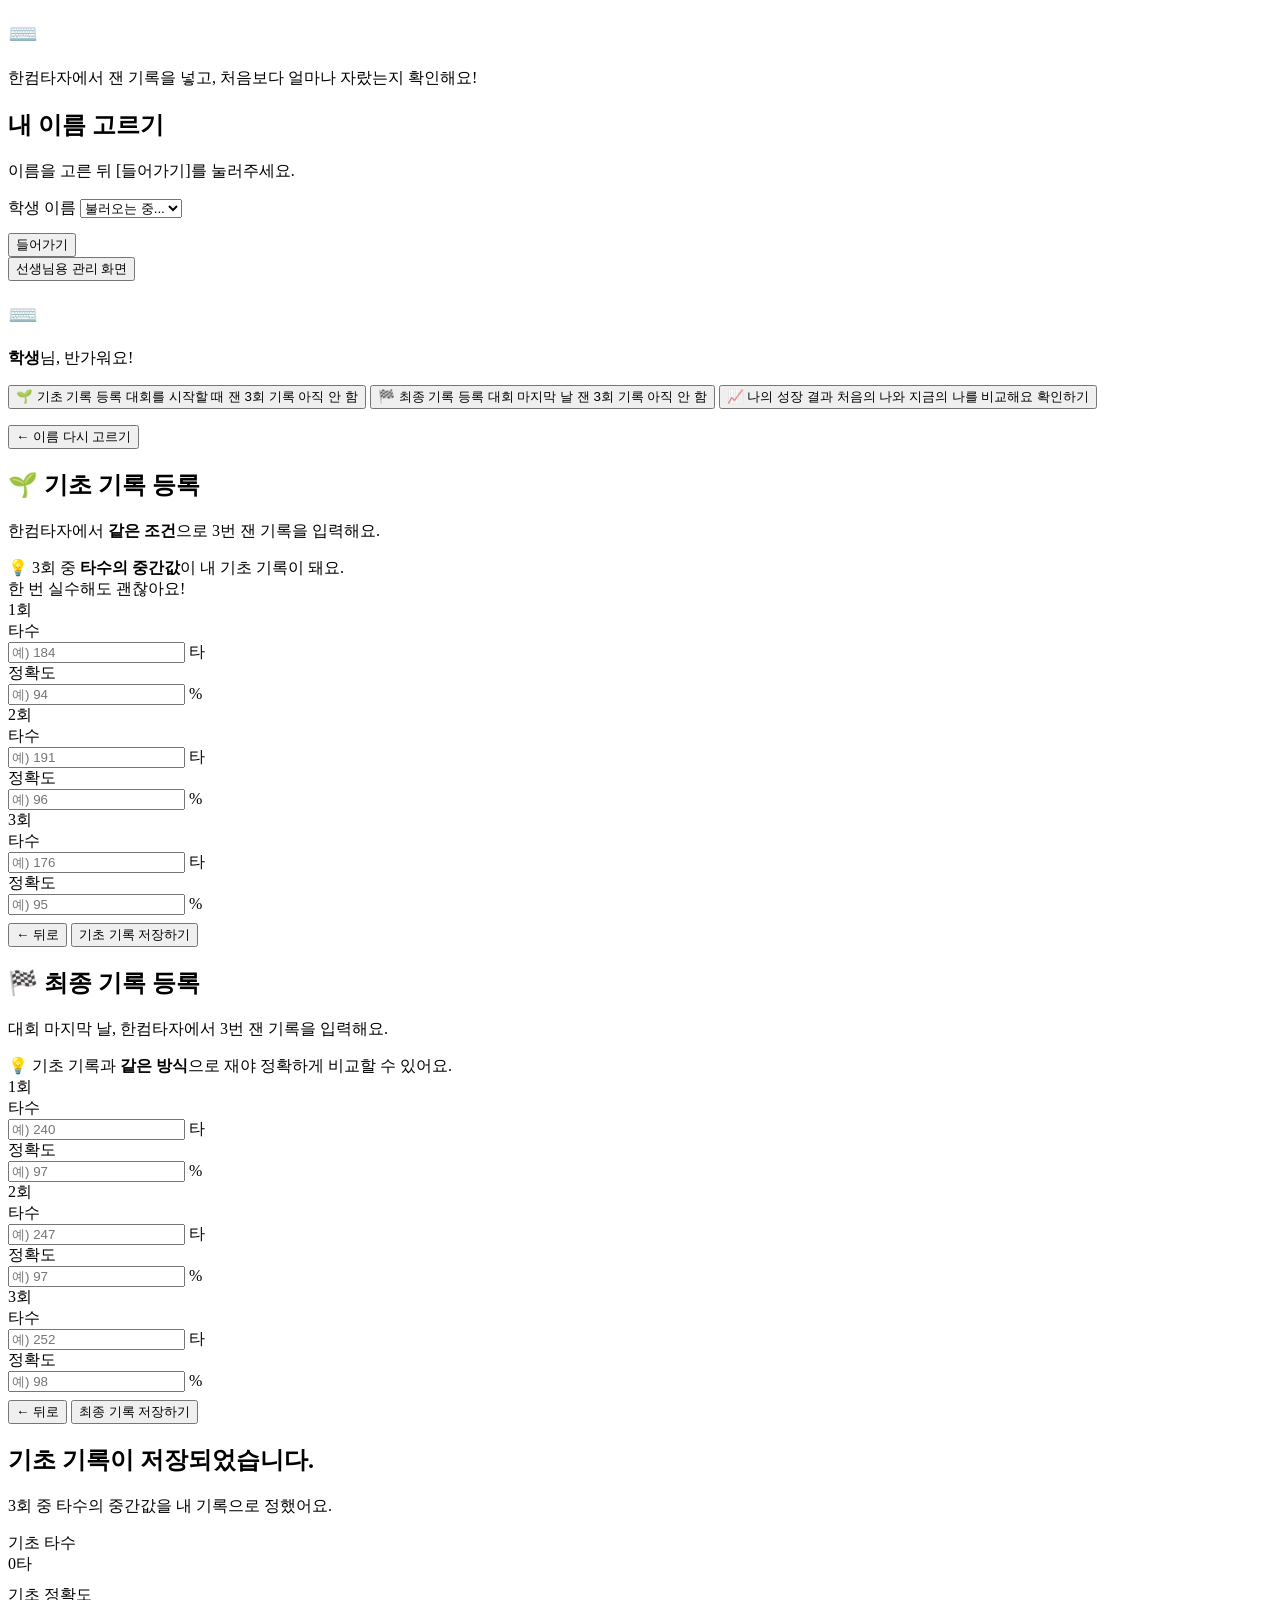
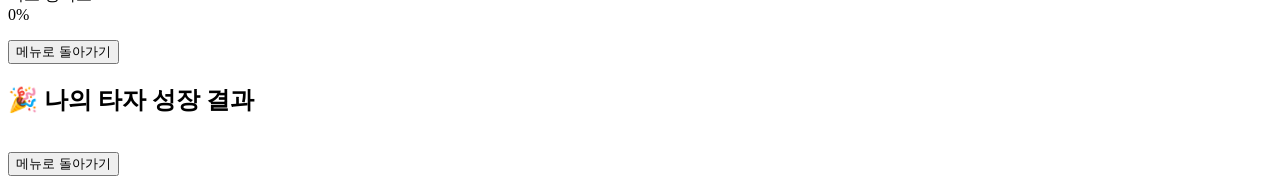
==== typing-growth-contest/index.html @ 7d42e411 "타자 성장대회 웹앱 추가 (Apps Script + Google Sheets) 한컴타자에서 측정한 타수/정확도를 입력받아 기초 기록과 최종 기록의 성장 정도를 계산하는 초등학생용 " ====
<!DOCTYPE html>
<html lang="ko">
<head>
  <base target="_top">
  <meta charset="utf-8">
  <?!= include('style'); ?>
</head>
<body>

<div class="wrap" id="mainWrap">

  <!-- ===================== 학생: 첫 화면 ===================== -->
  <section id="view-home" class="view active">
    <header class="app-header">
      <h1>⌨️ <?= appTitle ?></h1>
      <p>한컴타자에서 잰 기록을 넣고, 처음보다 얼마나 자랐는지 확인해요!</p>
    </header>

    <div class="card">
      <h2>내 이름 고르기</h2>
      <p class="desc">이름을 고른 뒤 [들어가기]를 눌러주세요.</p>

      <label for="studentSelect">학생 이름</label>
      <select id="studentSelect">
        <option value="">불러오는 중...</option>
      </select>

      <div style="height:14px"></div>
      <button class="btn" id="enterBtn">들어가기</button>
    </div>

    <div class="footer-link">
      <button id="goAdminBtn">선생님용 관리 화면</button>
    </div>
  </section>

  <!-- ===================== 학생: 메뉴 ===================== -->
  <section id="view-menu" class="view">
    <header class="app-header">
      <h1>⌨️ <?= appTitle ?></h1>
      <p><b id="menuName">학생</b>님, 반가워요!</p>
    </header>

    <div class="menu-list">
      <button class="menu-item" id="menuBase">
        <span class="emoji">🌱</span>
        <span class="texts">
          <span class="title">기초 기록 등록</span>
          <span class="sub">대회를 시작할 때 잰 3회 기록</span>
        </span>
        <span class="badge todo" id="baseBadge">아직 안 함</span>
      </button>

      <button class="menu-item" id="menuFinal">
        <span class="emoji">🏁</span>
        <span class="texts">
          <span class="title">최종 기록 등록</span>
          <span class="sub">대회 마지막 날 잰 3회 기록</span>
        </span>
        <span class="badge todo" id="finalBadge">아직 안 함</span>
      </button>

      <button class="menu-item" id="menuResult">
        <span class="emoji">📈</span>
        <span class="texts">
          <span class="title">나의 성장 결과</span>
          <span class="sub">처음의 나와 지금의 나를 비교해요</span>
        </span>
        <span class="badge wait" id="resultBadge">확인하기</span>
      </button>
    </div>

    <div style="height:16px"></div>
    <button class="btn ghost" id="menuBackBtn">← 이름 다시 고르기</button>
  </section>

  <!-- ===================== 학생: 기초 기록 등록 ===================== -->
  <section id="view-base" class="view">
    <div class="card">
      <h2>🌱 기초 기록 등록</h2>
      <p class="desc">한컴타자에서 <b>같은 조건</b>으로 3번 잰 기록을 입력해요.</p>

      <div class="hint">
        💡 3회 중 <b>타수의 중간값</b>이 내 기초 기록이 돼요.<br>
        한 번 실수해도 괜찮아요!
      </div>

      <div class="trial">
        <div class="trial-title">1회</div>
        <div class="fields">
          <div class="field">
            <label for="b1s">타수</label>
            <div class="input-unit">
              <input type="text" id="b1s" inputmode="numeric" pattern="[0-9]*" placeholder="예) 184" autocomplete="off">
              <span class="unit">타</span>
            </div>
          </div>
          <div class="field">
            <label for="b1a">정확도</label>
            <div class="input-unit">
              <input type="text" id="b1a" inputmode="decimal" placeholder="예) 94" autocomplete="off">
              <span class="unit">%</span>
            </div>
          </div>
        </div>
      </div>

      <div class="trial">
        <div class="trial-title">2회</div>
        <div class="fields">
          <div class="field">
            <label for="b2s">타수</label>
            <div class="input-unit">
              <input type="text" id="b2s" inputmode="numeric" pattern="[0-9]*" placeholder="예) 191" autocomplete="off">
              <span class="unit">타</span>
            </div>
          </div>
          <div class="field">
            <label for="b2a">정확도</label>
            <div class="input-unit">
              <input type="text" id="b2a" inputmode="decimal" placeholder="예) 96" autocomplete="off">
              <span class="unit">%</span>
            </div>
          </div>
        </div>
      </div>

      <div class="trial">
        <div class="trial-title">3회</div>
        <div class="fields">
          <div class="field">
            <label for="b3s">타수</label>
            <div class="input-unit">
              <input type="text" id="b3s" inputmode="numeric" pattern="[0-9]*" placeholder="예) 176" autocomplete="off">
              <span class="unit">타</span>
            </div>
          </div>
          <div class="field">
            <label for="b3a">정확도</label>
            <div class="input-unit">
              <input type="text" id="b3a" inputmode="decimal" placeholder="예) 95" autocomplete="off">
              <span class="unit">%</span>
            </div>
          </div>
        </div>
      </div>

      <div style="height:8px"></div>
      <div class="btn-row">
        <button class="btn ghost" data-back="menu">← 뒤로</button>
        <button class="btn green" id="saveBaseBtn">기초 기록 저장하기</button>
      </div>
    </div>
  </section>

  <!-- ===================== 학생: 최종 기록 등록 ===================== -->
  <section id="view-final" class="view">
    <div class="card">
      <h2>🏁 최종 기록 등록</h2>
      <p class="desc">대회 마지막 날, 한컴타자에서 3번 잰 기록을 입력해요.</p>

      <div class="hint">
        💡 기초 기록과 <b>같은 방식</b>으로 재야 정확하게 비교할 수 있어요.
      </div>

      <div class="trial">
        <div class="trial-title">1회</div>
        <div class="fields">
          <div class="field">
            <label for="f1s">타수</label>
            <div class="input-unit">
              <input type="text" id="f1s" inputmode="numeric" pattern="[0-9]*" placeholder="예) 240" autocomplete="off">
              <span class="unit">타</span>
            </div>
          </div>
          <div class="field">
            <label for="f1a">정확도</label>
            <div class="input-unit">
              <input type="text" id="f1a" inputmode="decimal" placeholder="예) 97" autocomplete="off">
              <span class="unit">%</span>
            </div>
          </div>
        </div>
      </div>

      <div class="trial">
        <div class="trial-title">2회</div>
        <div class="fields">
          <div class="field">
            <label for="f2s">타수</label>
            <div class="input-unit">
              <input type="text" id="f2s" inputmode="numeric" pattern="[0-9]*" placeholder="예) 247" autocomplete="off">
              <span class="unit">타</span>
            </div>
          </div>
          <div class="field">
            <label for="f2a">정확도</label>
            <div class="input-unit">
              <input type="text" id="f2a" inputmode="decimal" placeholder="예) 97" autocomplete="off">
              <span class="unit">%</span>
            </div>
          </div>
        </div>
      </div>

      <div class="trial">
        <div class="trial-title">3회</div>
        <div class="fields">
          <div class="field">
            <label for="f3s">타수</label>
            <div class="input-unit">
              <input type="text" id="f3s" inputmode="numeric" pattern="[0-9]*" placeholder="예) 252" autocomplete="off">
              <span class="unit">타</span>
            </div>
          </div>
          <div class="field">
            <label for="f3a">정확도</label>
            <div class="input-unit">
              <input type="text" id="f3a" inputmode="decimal" placeholder="예) 98" autocomplete="off">
              <span class="unit">%</span>
            </div>
          </div>
        </div>
      </div>

      <div style="height:8px"></div>
      <div class="btn-row">
        <button class="btn ghost" data-back="menu">← 뒤로</button>
        <button class="btn violet" id="saveFinalBtn">최종 기록 저장하기</button>
      </div>
    </div>
  </section>

  <!-- ===================== 학생: 저장 완료 ===================== -->
  <section id="view-saved" class="view">
    <div class="card">
      <h2 id="savedTitle">기초 기록이 저장되었습니다.</h2>
      <p class="desc" id="savedDesc">3회 중 타수의 중간값을 내 기록으로 정했어요.</p>

      <div class="saved-box">
        <div class="mid" id="savedStrokesLabel">기초 타수</div>
        <div class="big"><span id="savedStrokes">0</span>타</div>
        <div style="height:10px"></div>
        <div class="mid" id="savedAccuracyLabel">기초 정확도</div>
        <div class="big"><span id="savedAccuracy">0</span>%</div>
      </div>

      <div style="height:16px"></div>
      <div class="btn-row">
        <button class="btn ghost" data-back="menu">메뉴로 돌아가기</button>
      </div>
    </div>
  </section>

  <!-- ===================== 학생: 성장 결과 ===================== -->
  <section id="view-result" class="view">
    <div class="card" id="resultCard">
      <div class="result-head">
        <h2 id="resultTitle">🎉 나의 타자 성장 결과</h2>
      </div>

      <div id="resultBody" hidden>
        <div class="compare">
          <div class="box base">
            <div class="label">처음 기록</div>
            <div class="value"><span id="rBaseStrokes">0</span>타</div>
            <div class="sub">정확도 <span id="rBaseAccuracy">0</span>%</div>
          </div>
          <div class="arrow">➡️</div>
          <div class="box final">
            <div class="label">최종 기록</div>
            <div class="value"><span id="rFinalStrokes">0</span>타</div>
            <div class="sub">정확도 <span id="rFinalAccuracy">0</span>%</div>
          </div>
        </div>

        <div class="stat-grid">
          <div class="stat">
            <div class="stat-label">🚀 타수 성장</div>
            <div class="stat-value" id="rIncrease">+0타</div>
          </div>
          <div class="stat">
            <div class="stat-label">📈 향상률</div>
            <div class="stat-value" id="rRate">0%</div>
          </div>
          <div class="stat">
            <div class="stat-label">🎯 정확도 변화</div>
            <div class="stat-value" id="rAccDelta">+0%p</div>
          </div>
        </div>

        <div class="score-box">
          <div class="score-label">🌱 성장점수</div>
          <div class="score-value"><span id="rTotal">0</span>점</div>
          <div class="score-detail" id="rScoreDetail"></div>
        </div>

        <div class="cheer" id="rCheer"></div>
      </div>

      <div id="resultEmpty" hidden>
        <div class="hint" id="resultEmptyMsg"></div>
      </div>

      <div style="height:16px"></div>
      <button class="btn ghost" data-back="menu">메뉴로 돌아가기</button>
    </div>
  </section>

  <!-- ===================== 교사 관리 화면 ===================== -->
  <?!= include('admin'); ?>

</div>

<!-- 로딩 화면 -->
<div class="overlay" id="overlay" hidden>
  <div class="spinner"></div>
  <div class="msg" id="overlayMsg">불러오는 중이에요...</div>
</div>

<!-- 안내 메시지 -->
<div class="toast" id="toast"></div>

<?!= include('script'); ?>
<?!= include('adminScript'); ?>

</body>
</html>
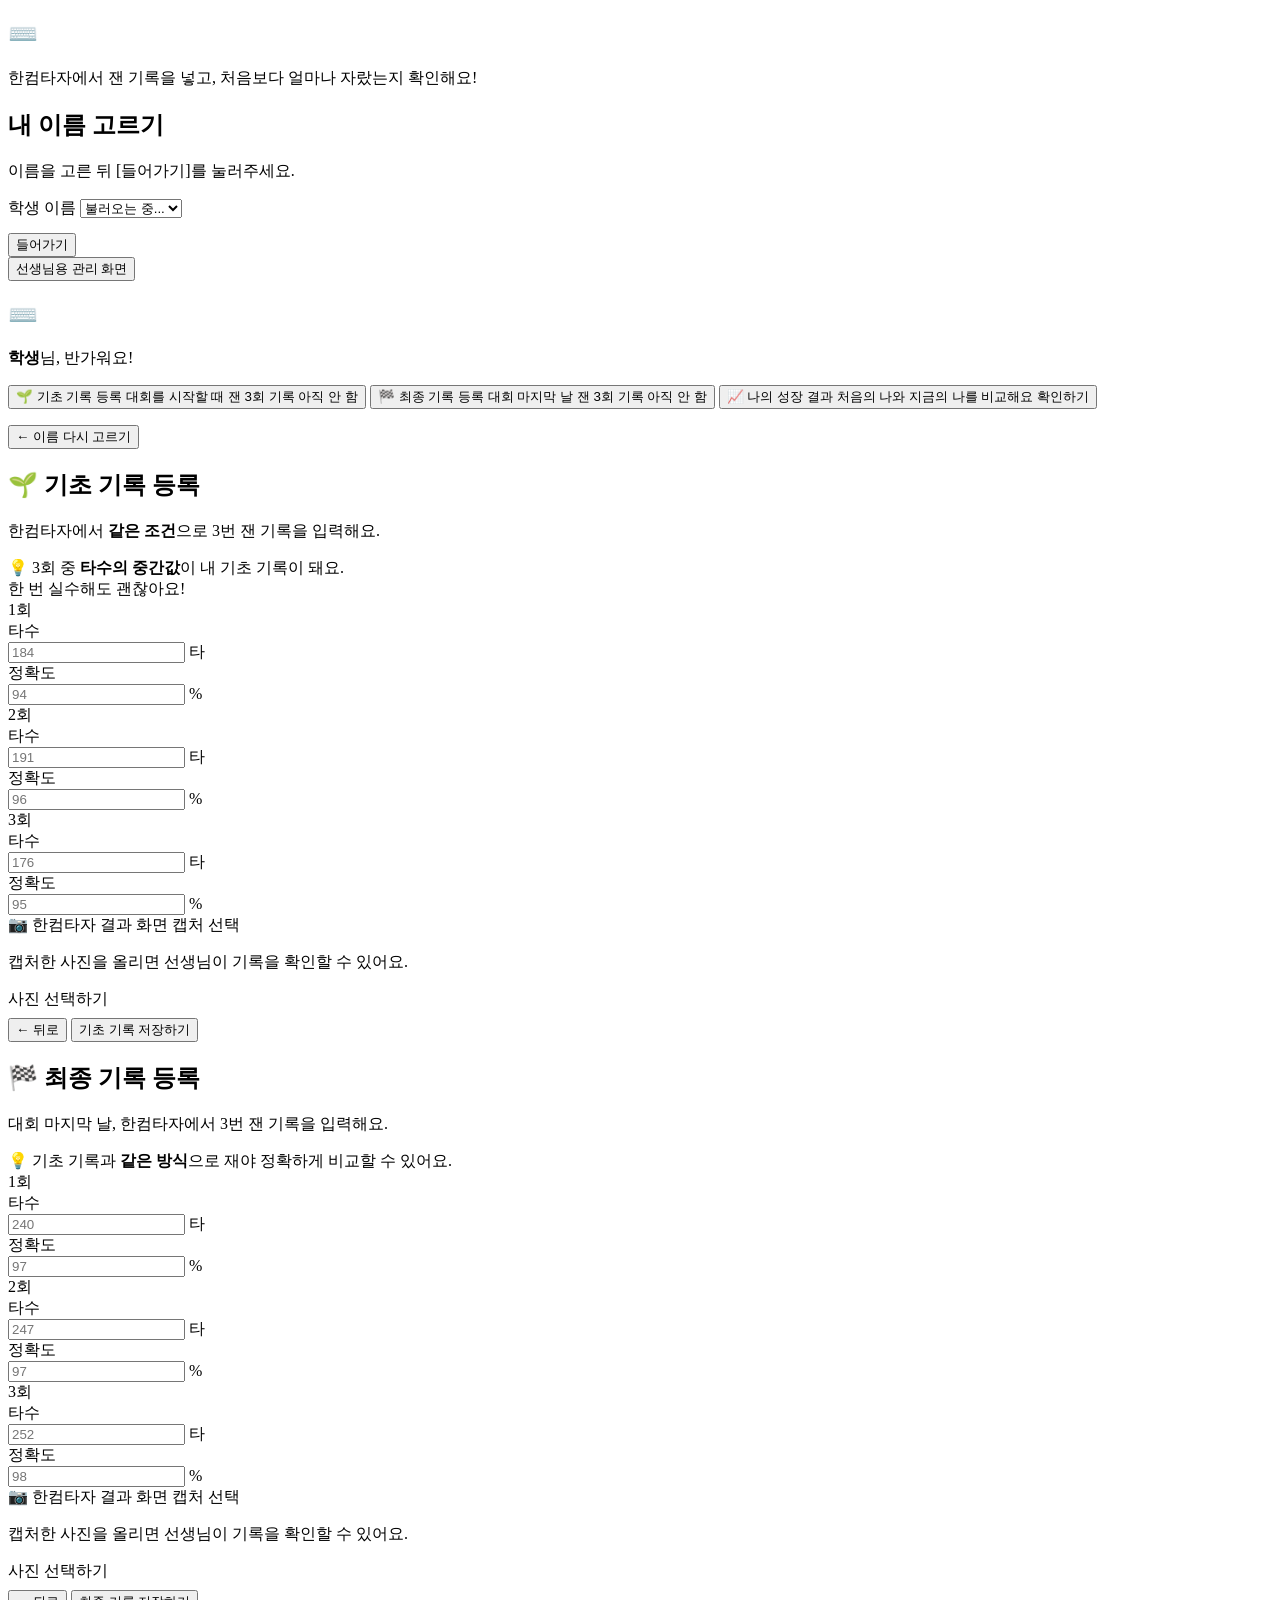
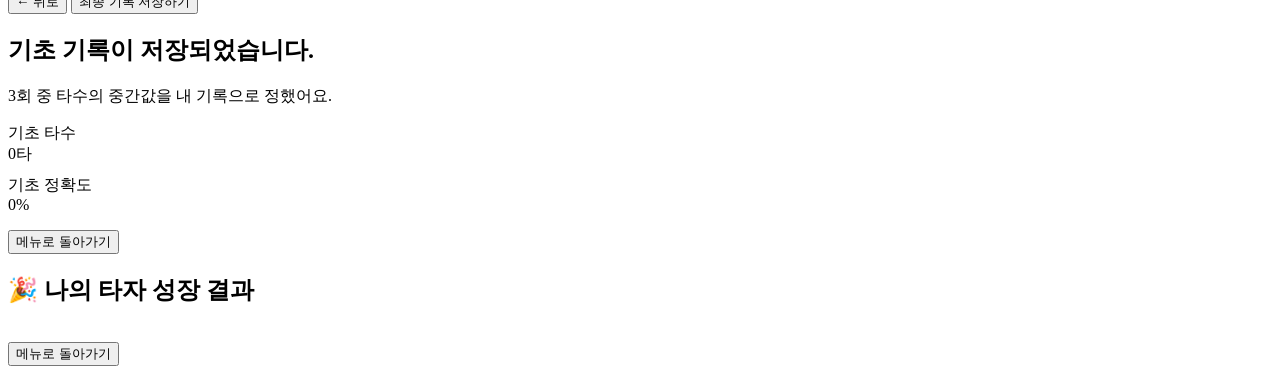
==== commit 9644acb1: "학생이 한컴타자 결과 화면 캡처를 올릴 수 있게 함 기록 입력 화면에 사진 첨부를 추가하고, 교사 화면에서 바로 볼 수 있게 함.  - 학생 화면: [사진 선택하기] → 미리보기 " ====
--- a/typing-growth-contest/index.html
+++ b/typing-growth-contest/index.html
@@ -5,7 +5,7 @@
   <meta charset="utf-8">
   <?!= include('style'); ?>
 </head>
-<body>
+<body data-start-admin="<?= startAdmin ?>">
 
 <div class="wrap" id="mainWrap">
 
@@ -85,62 +85,81 @@
         한 번 실수해도 괜찮아요!
       </div>
 
-      <div class="trial">
-        <div class="trial-title">1회</div>
-        <div class="fields">
-          <div class="field">
-            <label for="b1s">타수</label>
-            <div class="input-unit">
-              <input type="text" id="b1s" inputmode="numeric" pattern="[0-9]*" placeholder="예) 184" autocomplete="off">
-              <span class="unit">타</span>
-            </div>
-          </div>
-          <div class="field">
-            <label for="b1a">정확도</label>
-            <div class="input-unit">
-              <input type="text" id="b1a" inputmode="decimal" placeholder="예) 94" autocomplete="off">
-              <span class="unit">%</span>
-            </div>
-          </div>
-        </div>
-      </div>
-
-      <div class="trial">
-        <div class="trial-title">2회</div>
-        <div class="fields">
-          <div class="field">
-            <label for="b2s">타수</label>
-            <div class="input-unit">
-              <input type="text" id="b2s" inputmode="numeric" pattern="[0-9]*" placeholder="예) 191" autocomplete="off">
-              <span class="unit">타</span>
-            </div>
-          </div>
-          <div class="field">
-            <label for="b2a">정확도</label>
-            <div class="input-unit">
-              <input type="text" id="b2a" inputmode="decimal" placeholder="예) 96" autocomplete="off">
-              <span class="unit">%</span>
-            </div>
-          </div>
-        </div>
-      </div>
-
-      <div class="trial">
-        <div class="trial-title">3회</div>
-        <div class="fields">
-          <div class="field">
-            <label for="b3s">타수</label>
-            <div class="input-unit">
-              <input type="text" id="b3s" inputmode="numeric" pattern="[0-9]*" placeholder="예) 176" autocomplete="off">
-              <span class="unit">타</span>
-            </div>
-          </div>
-          <div class="field">
-            <label for="b3a">정확도</label>
-            <div class="input-unit">
-              <input type="text" id="b3a" inputmode="decimal" placeholder="예) 95" autocomplete="off">
-              <span class="unit">%</span>
-            </div>
+      <div class="trials">
+        <div class="trial">
+          <div class="trial-title">1회</div>
+          <div class="fields">
+            <div class="field">
+              <label for="b1s">타수</label>
+              <div class="input-unit">
+                <input type="text" id="b1s" inputmode="numeric" pattern="[0-9]*" placeholder="184" autocomplete="off">
+                <span class="unit">타</span>
+              </div>
+            </div>
+            <div class="field">
+              <label for="b1a">정확도</label>
+              <div class="input-unit">
+                <input type="text" id="b1a" inputmode="decimal" placeholder="94" autocomplete="off">
+                <span class="unit">%</span>
+              </div>
+            </div>
+          </div>
+        </div>
+
+        <div class="trial">
+          <div class="trial-title">2회</div>
+          <div class="fields">
+            <div class="field">
+              <label for="b2s">타수</label>
+              <div class="input-unit">
+                <input type="text" id="b2s" inputmode="numeric" pattern="[0-9]*" placeholder="191" autocomplete="off">
+                <span class="unit">타</span>
+              </div>
+            </div>
+            <div class="field">
+              <label for="b2a">정확도</label>
+              <div class="input-unit">
+                <input type="text" id="b2a" inputmode="decimal" placeholder="96" autocomplete="off">
+                <span class="unit">%</span>
+              </div>
+            </div>
+          </div>
+        </div>
+
+        <div class="trial">
+          <div class="trial-title">3회</div>
+          <div class="fields">
+            <div class="field">
+              <label for="b3s">타수</label>
+              <div class="input-unit">
+                <input type="text" id="b3s" inputmode="numeric" pattern="[0-9]*" placeholder="176" autocomplete="off">
+                <span class="unit">타</span>
+              </div>
+            </div>
+            <div class="field">
+              <label for="b3a">정확도</label>
+              <div class="input-unit">
+                <input type="text" id="b3a" inputmode="decimal" placeholder="95" autocomplete="off">
+                <span class="unit">%</span>
+              </div>
+            </div>
+          </div>
+        </div>
+      </div>
+
+      <div class="shot">
+        <div class="shot-head">
+          <span class="shot-title">📷 한컴타자 결과 화면 캡처</span>
+          <span class="shot-optional">선택</span>
+        </div>
+        <p class="shot-desc">캡처한 사진을 올리면 선생님이 기록을 확인할 수 있어요.</p>
+        <input type="file" id="bShot" accept="image/*" hidden>
+        <label class="shot-pick" for="bShot">사진 선택하기</label>
+        <div class="shot-preview" id="bShotPreview" hidden>
+          <img id="bShotImg" alt="내가 올린 캡처 미리보기">
+          <div class="shot-info">
+            <span id="bShotName">사진</span>
+            <button type="button" class="mini" id="bShotClear">지우기</button>
           </div>
         </div>
       </div>
@@ -163,62 +182,81 @@
         💡 기초 기록과 <b>같은 방식</b>으로 재야 정확하게 비교할 수 있어요.
       </div>
 
-      <div class="trial">
-        <div class="trial-title">1회</div>
-        <div class="fields">
-          <div class="field">
-            <label for="f1s">타수</label>
-            <div class="input-unit">
-              <input type="text" id="f1s" inputmode="numeric" pattern="[0-9]*" placeholder="예) 240" autocomplete="off">
-              <span class="unit">타</span>
-            </div>
-          </div>
-          <div class="field">
-            <label for="f1a">정확도</label>
-            <div class="input-unit">
-              <input type="text" id="f1a" inputmode="decimal" placeholder="예) 97" autocomplete="off">
-              <span class="unit">%</span>
-            </div>
-          </div>
-        </div>
-      </div>
-
-      <div class="trial">
-        <div class="trial-title">2회</div>
-        <div class="fields">
-          <div class="field">
-            <label for="f2s">타수</label>
-            <div class="input-unit">
-              <input type="text" id="f2s" inputmode="numeric" pattern="[0-9]*" placeholder="예) 247" autocomplete="off">
-              <span class="unit">타</span>
-            </div>
-          </div>
-          <div class="field">
-            <label for="f2a">정확도</label>
-            <div class="input-unit">
-              <input type="text" id="f2a" inputmode="decimal" placeholder="예) 97" autocomplete="off">
-              <span class="unit">%</span>
-            </div>
-          </div>
-        </div>
-      </div>
-
-      <div class="trial">
-        <div class="trial-title">3회</div>
-        <div class="fields">
-          <div class="field">
-            <label for="f3s">타수</label>
-            <div class="input-unit">
-              <input type="text" id="f3s" inputmode="numeric" pattern="[0-9]*" placeholder="예) 252" autocomplete="off">
-              <span class="unit">타</span>
-            </div>
-          </div>
-          <div class="field">
-            <label for="f3a">정확도</label>
-            <div class="input-unit">
-              <input type="text" id="f3a" inputmode="decimal" placeholder="예) 98" autocomplete="off">
-              <span class="unit">%</span>
-            </div>
+      <div class="trials">
+        <div class="trial">
+          <div class="trial-title">1회</div>
+          <div class="fields">
+            <div class="field">
+              <label for="f1s">타수</label>
+              <div class="input-unit">
+                <input type="text" id="f1s" inputmode="numeric" pattern="[0-9]*" placeholder="240" autocomplete="off">
+                <span class="unit">타</span>
+              </div>
+            </div>
+            <div class="field">
+              <label for="f1a">정확도</label>
+              <div class="input-unit">
+                <input type="text" id="f1a" inputmode="decimal" placeholder="97" autocomplete="off">
+                <span class="unit">%</span>
+              </div>
+            </div>
+          </div>
+        </div>
+
+        <div class="trial">
+          <div class="trial-title">2회</div>
+          <div class="fields">
+            <div class="field">
+              <label for="f2s">타수</label>
+              <div class="input-unit">
+                <input type="text" id="f2s" inputmode="numeric" pattern="[0-9]*" placeholder="247" autocomplete="off">
+                <span class="unit">타</span>
+              </div>
+            </div>
+            <div class="field">
+              <label for="f2a">정확도</label>
+              <div class="input-unit">
+                <input type="text" id="f2a" inputmode="decimal" placeholder="97" autocomplete="off">
+                <span class="unit">%</span>
+              </div>
+            </div>
+          </div>
+        </div>
+
+        <div class="trial">
+          <div class="trial-title">3회</div>
+          <div class="fields">
+            <div class="field">
+              <label for="f3s">타수</label>
+              <div class="input-unit">
+                <input type="text" id="f3s" inputmode="numeric" pattern="[0-9]*" placeholder="252" autocomplete="off">
+                <span class="unit">타</span>
+              </div>
+            </div>
+            <div class="field">
+              <label for="f3a">정확도</label>
+              <div class="input-unit">
+                <input type="text" id="f3a" inputmode="decimal" placeholder="98" autocomplete="off">
+                <span class="unit">%</span>
+              </div>
+            </div>
+          </div>
+        </div>
+      </div>
+
+      <div class="shot">
+        <div class="shot-head">
+          <span class="shot-title">📷 한컴타자 결과 화면 캡처</span>
+          <span class="shot-optional">선택</span>
+        </div>
+        <p class="shot-desc">캡처한 사진을 올리면 선생님이 기록을 확인할 수 있어요.</p>
+        <input type="file" id="fShot" accept="image/*" hidden>
+        <label class="shot-pick" for="fShot">사진 선택하기</label>
+        <div class="shot-preview" id="fShotPreview" hidden>
+          <img id="fShotImg" alt="내가 올린 캡처 미리보기">
+          <div class="shot-info">
+            <span id="fShotName">사진</span>
+            <button type="button" class="mini" id="fShotClear">지우기</button>
           </div>
         </div>
       </div>
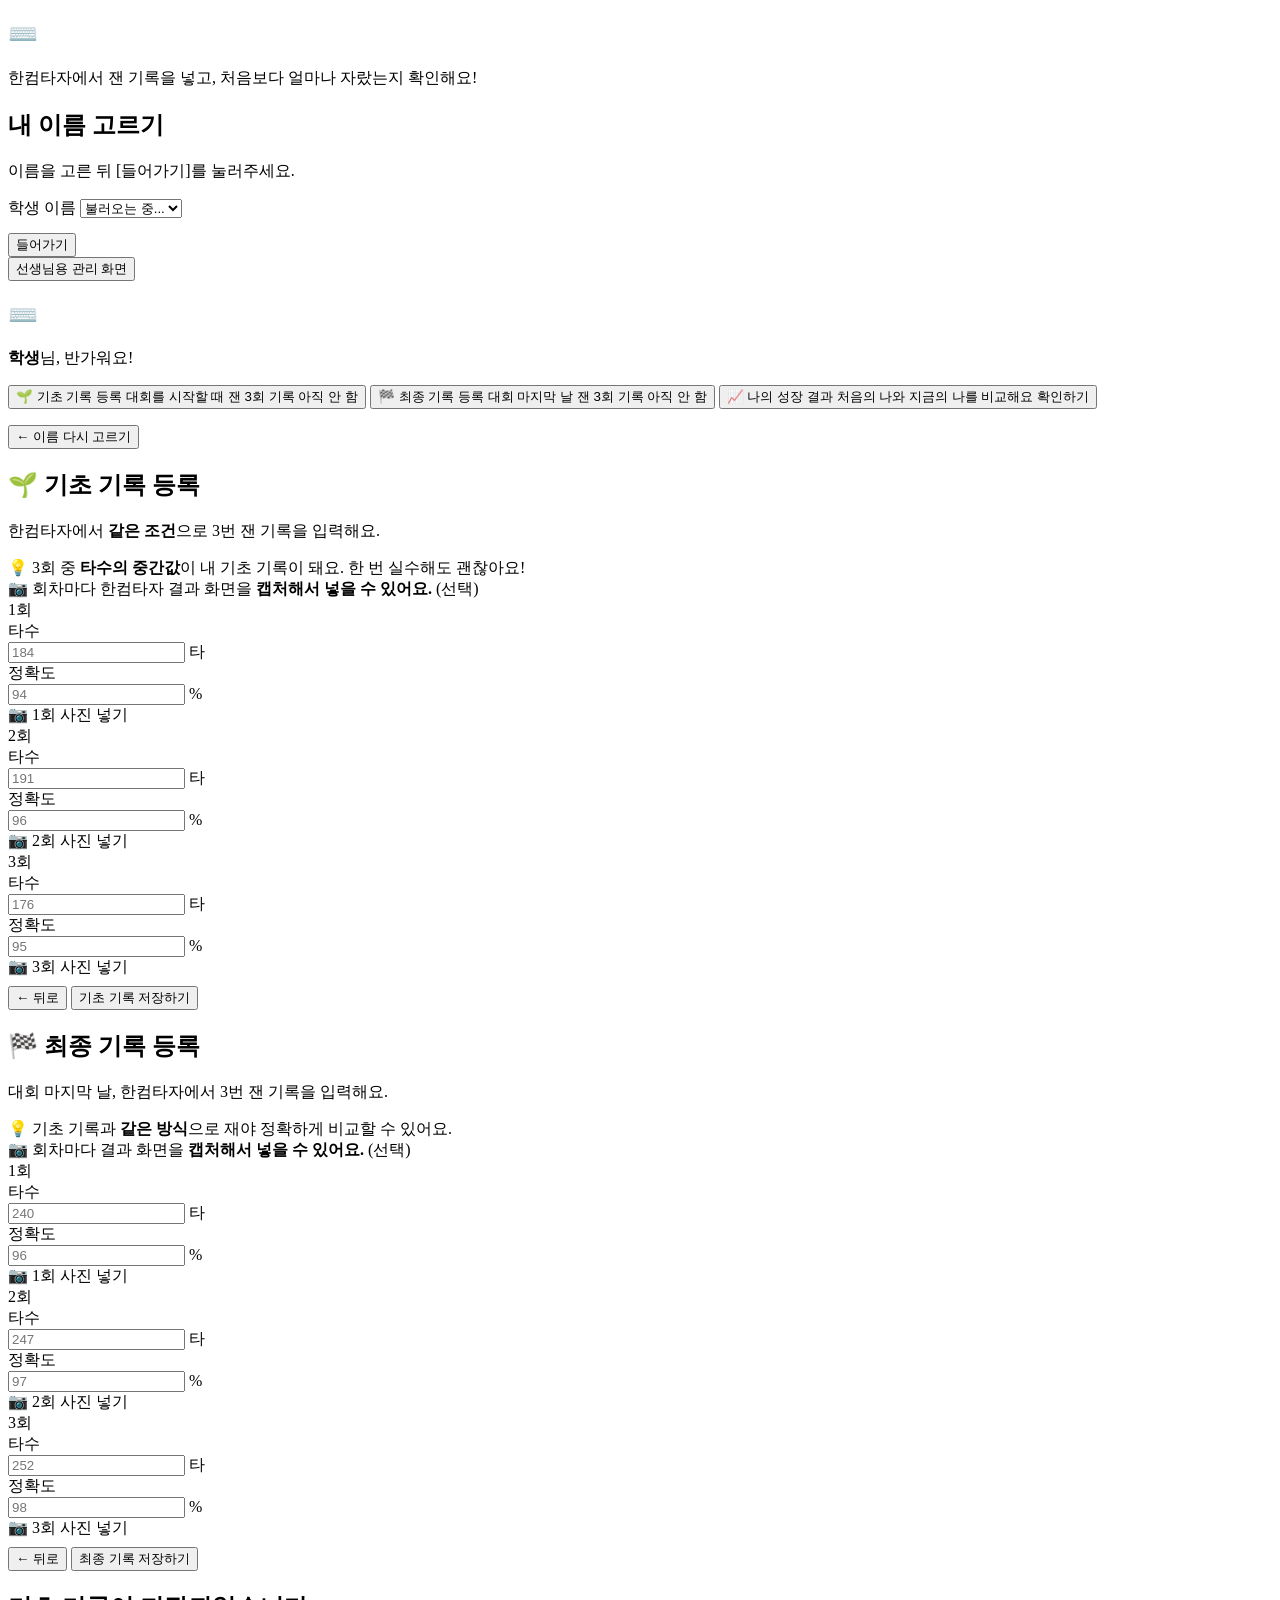
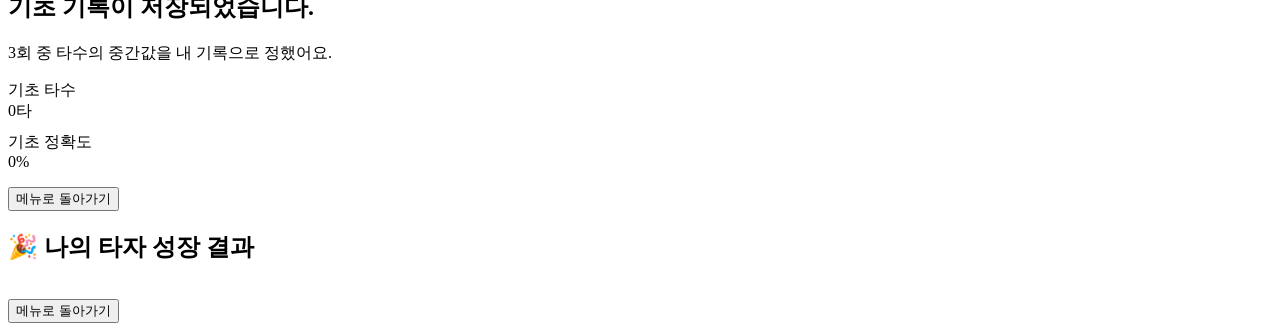
==== commit 11cd0a8d: "회차별 캡처 첨부 · 한 학생 한 가지 상 [1] 캡처를 1회·2회·3회 각각 올릴 수 있게 함 - 기록 시트 캡처 열을 6개로 확장 (AA~AC 기초 1~3회, AD~AF 최종 " ====
--- a/typing-growth-contest/index.html
+++ b/typing-growth-contest/index.html
@@ -81,8 +81,8 @@
       <p class="desc">한컴타자에서 <b>같은 조건</b>으로 3번 잰 기록을 입력해요.</p>
 
       <div class="hint">
-        💡 3회 중 <b>타수의 중간값</b>이 내 기초 기록이 돼요.<br>
-        한 번 실수해도 괜찮아요!
+        💡 3회 중 <b>타수의 중간값</b>이 내 기초 기록이 돼요. 한 번 실수해도 괜찮아요!<br>
+        📷 회차마다 한컴타자 결과 화면을 <b>캡처해서 넣을 수 있어요.</b> (선택)
       </div>
 
       <div class="trials">
@@ -104,6 +104,14 @@
               </div>
             </div>
           </div>
+          <div class="trial-shot">
+            <input type="file" id="b1Shot" accept="image/*" hidden>
+            <label class="trial-shot-pick" for="b1Shot">📷 1회 사진 넣기</label>
+            <div class="trial-shot-preview" id="b1ShotPreview" hidden>
+              <img id="b1ShotImg" alt="1회 캡처 미리보기">
+              <button type="button" class="mini" id="b1ShotClear">지우기</button>
+            </div>
+          </div>
         </div>
 
         <div class="trial">
@@ -124,6 +132,14 @@
               </div>
             </div>
           </div>
+          <div class="trial-shot">
+            <input type="file" id="b2Shot" accept="image/*" hidden>
+            <label class="trial-shot-pick" for="b2Shot">📷 2회 사진 넣기</label>
+            <div class="trial-shot-preview" id="b2ShotPreview" hidden>
+              <img id="b2ShotImg" alt="2회 캡처 미리보기">
+              <button type="button" class="mini" id="b2ShotClear">지우기</button>
+            </div>
+          </div>
         </div>
 
         <div class="trial">
@@ -144,22 +160,13 @@
               </div>
             </div>
           </div>
-        </div>
-      </div>
-
-      <div class="shot">
-        <div class="shot-head">
-          <span class="shot-title">📷 한컴타자 결과 화면 캡처</span>
-          <span class="shot-optional">선택</span>
-        </div>
-        <p class="shot-desc">캡처한 사진을 올리면 선생님이 기록을 확인할 수 있어요.</p>
-        <input type="file" id="bShot" accept="image/*" hidden>
-        <label class="shot-pick" for="bShot">사진 선택하기</label>
-        <div class="shot-preview" id="bShotPreview" hidden>
-          <img id="bShotImg" alt="내가 올린 캡처 미리보기">
-          <div class="shot-info">
-            <span id="bShotName">사진</span>
-            <button type="button" class="mini" id="bShotClear">지우기</button>
+          <div class="trial-shot">
+            <input type="file" id="b3Shot" accept="image/*" hidden>
+            <label class="trial-shot-pick" for="b3Shot">📷 3회 사진 넣기</label>
+            <div class="trial-shot-preview" id="b3ShotPreview" hidden>
+              <img id="b3ShotImg" alt="3회 캡처 미리보기">
+              <button type="button" class="mini" id="b3ShotClear">지우기</button>
+            </div>
           </div>
         </div>
       </div>
@@ -179,7 +186,8 @@
       <p class="desc">대회 마지막 날, 한컴타자에서 3번 잰 기록을 입력해요.</p>
 
       <div class="hint">
-        💡 기초 기록과 <b>같은 방식</b>으로 재야 정확하게 비교할 수 있어요.
+        💡 기초 기록과 <b>같은 방식</b>으로 재야 정확하게 비교할 수 있어요.<br>
+        📷 회차마다 결과 화면을 <b>캡처해서 넣을 수 있어요.</b> (선택)
       </div>
 
       <div class="trials">
@@ -196,9 +204,17 @@
             <div class="field">
               <label for="f1a">정확도</label>
               <div class="input-unit">
-                <input type="text" id="f1a" inputmode="decimal" placeholder="97" autocomplete="off">
-                <span class="unit">%</span>
-              </div>
+                <input type="text" id="f1a" inputmode="decimal" placeholder="96" autocomplete="off">
+                <span class="unit">%</span>
+              </div>
+            </div>
+          </div>
+          <div class="trial-shot">
+            <input type="file" id="f1Shot" accept="image/*" hidden>
+            <label class="trial-shot-pick" for="f1Shot">📷 1회 사진 넣기</label>
+            <div class="trial-shot-preview" id="f1ShotPreview" hidden>
+              <img id="f1ShotImg" alt="1회 캡처 미리보기">
+              <button type="button" class="mini" id="f1ShotClear">지우기</button>
             </div>
           </div>
         </div>
@@ -221,6 +237,14 @@
               </div>
             </div>
           </div>
+          <div class="trial-shot">
+            <input type="file" id="f2Shot" accept="image/*" hidden>
+            <label class="trial-shot-pick" for="f2Shot">📷 2회 사진 넣기</label>
+            <div class="trial-shot-preview" id="f2ShotPreview" hidden>
+              <img id="f2ShotImg" alt="2회 캡처 미리보기">
+              <button type="button" class="mini" id="f2ShotClear">지우기</button>
+            </div>
+          </div>
         </div>
 
         <div class="trial">
@@ -241,22 +265,13 @@
               </div>
             </div>
           </div>
-        </div>
-      </div>
-
-      <div class="shot">
-        <div class="shot-head">
-          <span class="shot-title">📷 한컴타자 결과 화면 캡처</span>
-          <span class="shot-optional">선택</span>
-        </div>
-        <p class="shot-desc">캡처한 사진을 올리면 선생님이 기록을 확인할 수 있어요.</p>
-        <input type="file" id="fShot" accept="image/*" hidden>
-        <label class="shot-pick" for="fShot">사진 선택하기</label>
-        <div class="shot-preview" id="fShotPreview" hidden>
-          <img id="fShotImg" alt="내가 올린 캡처 미리보기">
-          <div class="shot-info">
-            <span id="fShotName">사진</span>
-            <button type="button" class="mini" id="fShotClear">지우기</button>
+          <div class="trial-shot">
+            <input type="file" id="f3Shot" accept="image/*" hidden>
+            <label class="trial-shot-pick" for="f3Shot">📷 3회 사진 넣기</label>
+            <div class="trial-shot-preview" id="f3ShotPreview" hidden>
+              <img id="f3ShotImg" alt="3회 캡처 미리보기">
+              <button type="button" class="mini" id="f3ShotClear">지우기</button>
+            </div>
           </div>
         </div>
       </div>
